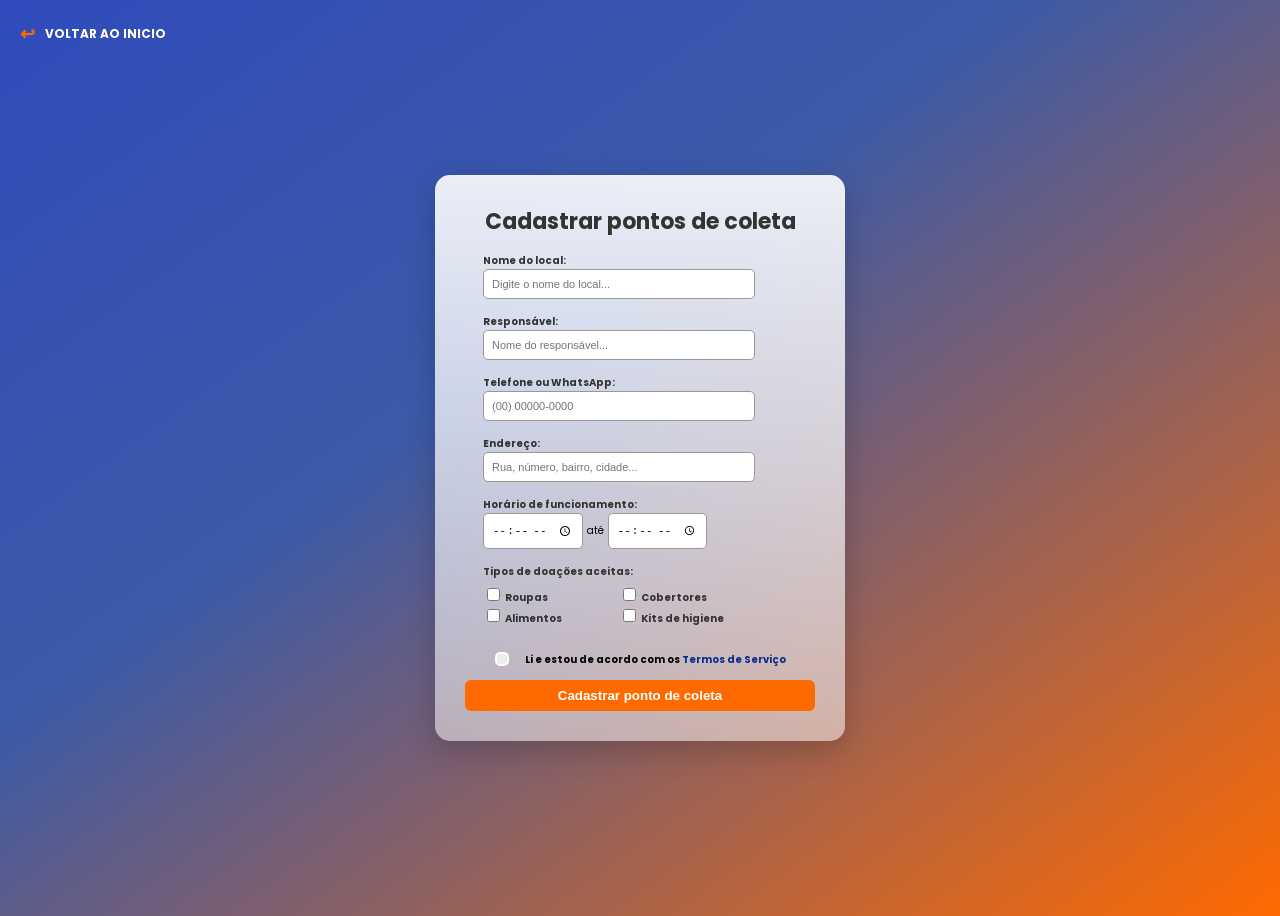
==== telas_Matheus_Matos/cadastro_Ponto_de_coleta/index.html @ 52cfd72e "Projeto completo" ====
<!DOCTYPE html>
<html lang="en">
<head>
    <meta charset="UTF-8">
    <meta name="viewport" content="width=device-width, initial-scale=1.0">
    <link rel="stylesheet" href="./css/style.css">
    <script src="./src/script.js" defer></script>
    <link rel="preconnect" href="https://fonts.googleapis.com">
    <link rel="preconnect" href="https://fonts.gstatic.com" crossorigin>
    <link href="https://fonts.googleapis.com/css2?family=Poppins:wght@300;400;500;600&display=swap" rel="stylesheet">
    <title>Cadastro Ponto de Coleta</title>
</head>
<body>
    <a href="/index.html" class="voltar"><span>&#8617;</span>VOLTAR AO INICIO</a>
    <div class="container">
        <h1>Cadastrar pontos de coleta</h1>

        <div class="campo">
            <label>Nome do local:</label>
            <input type="text" placeholder="Digite o nome do local...">
        </div>
        <div class="campo">
            <label>Responsável:</label>
            <input type="text" placeholder="Nome do responsável...">
        </div>
        <div class="campo">
            <label>Telefone ou WhatsApp:</label>
            <input type="number" placeholder="(00) 00000-0000">
        </div>
        <div class="campo">
            <label>Endereço:</label>
            <input type="text" placeholder="Rua, número, bairro, cidade...">
        </div>
        <div class="campo">
            <label>Horário de funcionamento:</label>
            <div class="horario">
                <input type="time" name="abre">
                <span>até</span>
                <input type="time" name="fecha">
            </div>
        </div>
        <div class="campo">
            <label>Tipos de doações aceitas:</label>
            <div class="checkbox">
                <label><input type= "checkbox"> Roupas</label>
                <label><input type= "checkbox"> Cobertores</label>
                <label><input type= "checkbox"> Alimentos</label>
                <label><input type= "checkbox"> Kits de higiene</label>
            </div>
        </div>
        
        <div class="termos">
            <label class="termos">Li e estou de acordo com os
              <a href="/telas_Matheus_Matos/termo_de_Serviço_VTD/"><span>Termos de Serviço</span></a>
              <input type="checkbox">
              <span class="checkmark3"></span>
            </label>
        </div>

        <a href="../Confirmacao_Ponto_de_Coleta/index.html">
            <button class="btnCadastrarColeta">Cadastrar ponto de coleta</button>
        </a>

    </div>
</body>
</html>
---- telas_Matheus_Matos/cadastro_Ponto_de_coleta/css/style.css ----
body{
    background: linear-gradient(to bottom right, #2f4bbc 0%, #3C5AA6 40%, #FF6A00 100%);
    background-size: cover;
    min-height: 100vh;
    font-family: "poppins", arial;
    display: flex;
    justify-content: center;
    align-items: center;
}

.voltar{
    position: absolute;
    top: 20px;
    left: 20px;    
    color: white;
    text-decoration: none;
    font-size: 12px;
    font-weight: bold;
    display: flex;
    align-items: center;
    gap: 10px;
}

.voltar span{
    color: #FF6A00;
    font-size: 18px;
}

.container{
    display: flex;
    flex-direction: column;
    background: linear-gradient(rgba(255,255,255,0.9) 0%, rgba(255,255,255,0.7) 50%, rgba(255,255,255,0.5) 100%);
    width: 350px;
    padding: 30px;
    border-radius: 15px;
    box-shadow: 0 10px 30px rgba(0,0,0,0.2);
}

.container h1 {
    margin-top: 0;
    color: #333333;
    font-size: 22px;
    text-align: center;
}

.campo {
    display: flex;
    flex-direction: column;
    margin-bottom: 15px;
    padding-right: 60px;
    padding-left: 18px;
}

.campo label{
    font-size: 10px;
    color: #333333;
    font-weight: bold;
}

.campo input{
    font-size: 11px;
    padding: 8px;
    border: solid 1px #9c9797;
    border-radius: 5px;
}

.campo .horario span{
    font-size: 10px;
}

.campo .checkbox {
    display: grid;
    grid-template-columns: 1fr 1fr;
    margin-top: 5px;
}

.termos {
  margin-top: 10px;
  font-size: 10px;
  position: relative;
  padding-left: 30px;
  margin-bottom: 12px;
  font-weight: bold;
  color: black;
}

.termos a{
  text-decoration: none;
  transition: none;
}

.termos span{
  color: #092c8b;
  cursor: pointer;
}

.termos input {
  position: relative;
  opacity: 0;
  cursor: pointer;
  height: 0;
  width: 0;
}

.checkmark3 {
  position: absolute;
  top: 0;
  left: 0;
  height: 10px;
  width: 10px;
  background-color: #eee;
  border-radius: 5px;
  border: 2px solid white;
}

.termos:hover input ~ .checkmark3 {
  background-color: #ccc;
}

.termos input:checked ~ .checkmark3 {
  background-color: #FF7A00;
}

.btnCadastrarColeta {
    align-self: center;
    padding: 8px 30px;
    width: 100%;
    border-radius: 6px;
    border: none;
    background-color: #FF6A00;
    color: #ffffff;
    font-weight: bold;
    cursor: pointer;
}
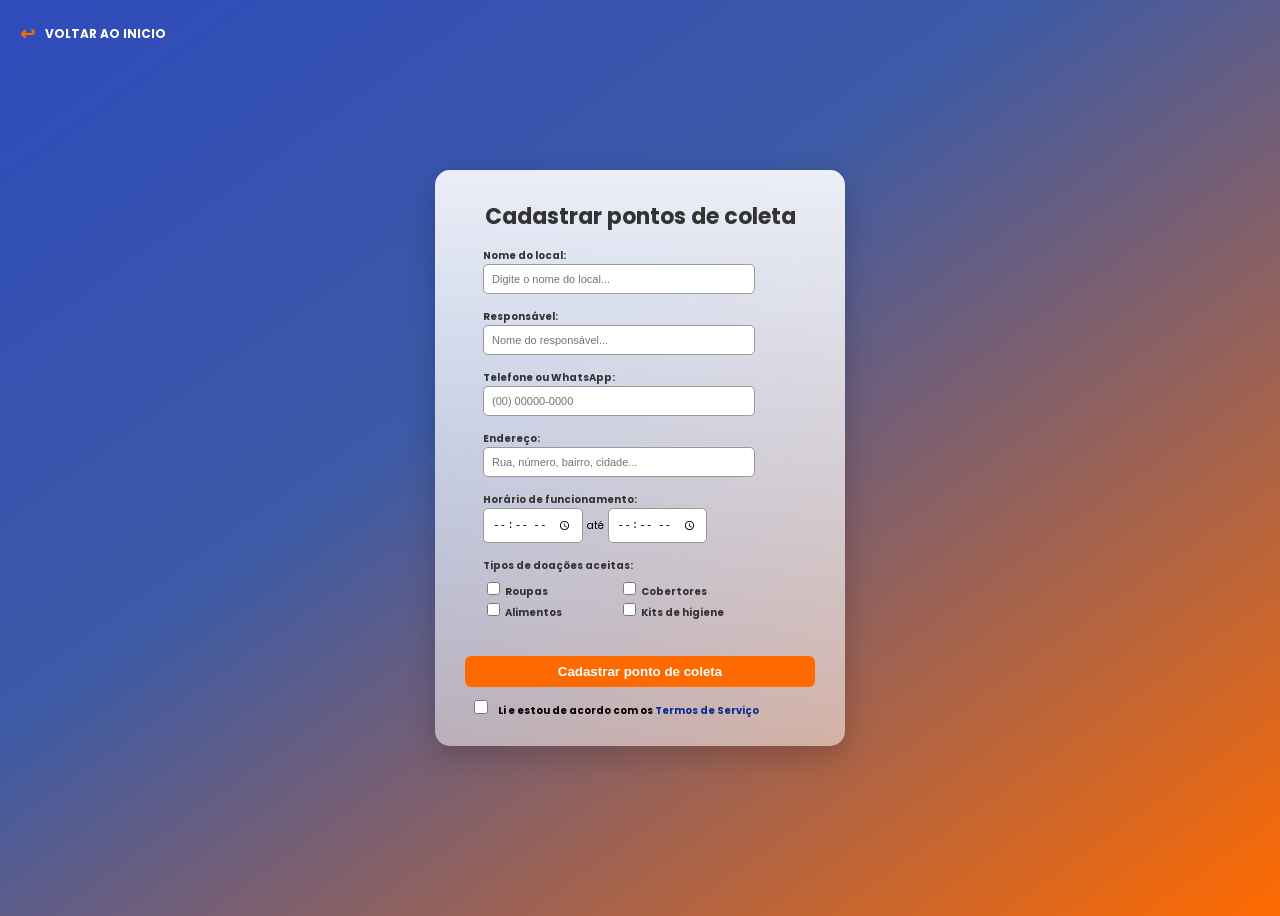
==== commit 7b362a5a: "Projeto atualizado - Inserido a validação dos termos" ====
--- a/telas_Matheus_Matos/cadastro_Ponto_de_coleta/index.html
+++ b/telas_Matheus_Matos/cadastro_Ponto_de_coleta/index.html
@@ -1,5 +1,6 @@
 <!DOCTYPE html>
 <html lang="en">
+
 <head>
     <meta charset="UTF-8">
     <meta name="viewport" content="width=device-width, initial-scale=1.0">
@@ -10,57 +11,57 @@
     <link href="https://fonts.googleapis.com/css2?family=Poppins:wght@300;400;500;600&display=swap" rel="stylesheet">
     <title>Cadastro Ponto de Coleta</title>
 </head>
+
 <body>
     <a href="/index.html" class="voltar"><span>&#8617;</span>VOLTAR AO INICIO</a>
-    <div class="container">
-        <h1>Cadastrar pontos de coleta</h1>
+    <form action="../Confirmacao_Ponto_de_Coleta/index.html">
+        <div class="container">
+            <h1>Cadastrar pontos de coleta</h1>
 
-        <div class="campo">
-            <label>Nome do local:</label>
-            <input type="text" placeholder="Digite o nome do local...">
-        </div>
-        <div class="campo">
-            <label>Responsável:</label>
-            <input type="text" placeholder="Nome do responsável...">
-        </div>
-        <div class="campo">
-            <label>Telefone ou WhatsApp:</label>
-            <input type="number" placeholder="(00) 00000-0000">
-        </div>
-        <div class="campo">
-            <label>Endereço:</label>
-            <input type="text" placeholder="Rua, número, bairro, cidade...">
-        </div>
-        <div class="campo">
-            <label>Horário de funcionamento:</label>
-            <div class="horario">
-                <input type="time" name="abre">
-                <span>até</span>
-                <input type="time" name="fecha">
+            <div class="campo">
+                <label>Nome do local:</label>
+                <input type="text" placeholder="Digite o nome do local...">
+            </div>
+            <div class="campo">
+                <label>Responsável:</label>
+                <input type="text" placeholder="Nome do responsável...">
+            </div>
+            <div class="campo">
+                <label>Telefone ou WhatsApp:</label>
+                <input type="number" placeholder="(00) 00000-0000">
+            </div>
+            <div class="campo">
+                <label>Endereço:</label>
+                <input type="text" placeholder="Rua, número, bairro, cidade...">
+            </div>
+            <div class="campo">
+                <label>Horário de funcionamento:</label>
+                <div class="horario">
+                    <input type="time" name="abre">
+                    <span>até</span>
+                    <input type="time" name="fecha">
+                </div>
+            </div>
+            <div class="campo">
+                <label>Tipos de doações aceitas:</label>
+                <div class="checkbox">
+                    <label><input type="checkbox"> Roupas</label>
+                    <label><input type="checkbox"> Cobertores</label>
+                    <label><input type="checkbox"> Alimentos</label>
+                    <label><input type="checkbox"> Kits de higiene</label>
+                </div>
+            </div>
+
+            <button class="btnCadastrarColeta">Cadastrar ponto de coleta</button>
+
+            <div class="termos">
+                <input type="checkbox" required>
+                <label class="termos">Li e estou de acordo com os
+                    <a href="/telas_Matheus_Matos/termo_de_Serviço_VTD/"><span>Termos de Serviço</span></a>
+                </label>
             </div>
         </div>
-        <div class="campo">
-            <label>Tipos de doações aceitas:</label>
-            <div class="checkbox">
-                <label><input type= "checkbox"> Roupas</label>
-                <label><input type= "checkbox"> Cobertores</label>
-                <label><input type= "checkbox"> Alimentos</label>
-                <label><input type= "checkbox"> Kits de higiene</label>
-            </div>
-        </div>
-        
-        <div class="termos">
-            <label class="termos">Li e estou de acordo com os
-              <a href="/telas_Matheus_Matos/termo_de_Serviço_VTD/"><span>Termos de Serviço</span></a>
-              <input type="checkbox">
-              <span class="checkmark3"></span>
-            </label>
-        </div>
+    </form>
+</body>
 
-        <a href="../Confirmacao_Ponto_de_Coleta/index.html">
-            <button class="btnCadastrarColeta">Cadastrar ponto de coleta</button>
-        </a>
-
-    </div>
-</body>
 </html>
--- a/telas_Matheus_Matos/cadastro_Ponto_de_coleta/css/style.css
+++ b/telas_Matheus_Matos/cadastro_Ponto_de_coleta/css/style.css
@@ -31,7 +31,7 @@
     flex-direction: column;
     background: linear-gradient(rgba(255,255,255,0.9) 0%, rgba(255,255,255,0.7) 50%, rgba(255,255,255,0.5) 100%);
     width: 350px;
-    padding: 30px;
+    padding: 30px 30px 15px 30px;
     border-radius: 15px;
     box-shadow: 0 10px 30px rgba(0,0,0,0.2);
 }
@@ -78,7 +78,7 @@
   margin-top: 10px;
   font-size: 10px;
   position: relative;
-  padding-left: 30px;
+  padding-left: 5px;
   margin-bottom: 12px;
   font-weight: bold;
   color: black;
@@ -96,32 +96,13 @@
 
 .termos input {
   position: relative;
-  opacity: 0;
   cursor: pointer;
-  height: 0;
-  width: 0;
-}
-
-.checkmark3 {
-  position: absolute;
-  top: 0;
-  left: 0;
-  height: 10px;
-  width: 10px;
-  background-color: #eee;
-  border-radius: 5px;
-  border: 2px solid white;
-}
-
-.termos:hover input ~ .checkmark3 {
-  background-color: #ccc;
-}
-
-.termos input:checked ~ .checkmark3 {
-  background-color: #FF7A00;
+  height: 14px;
+  width: 14px;
 }
 
 .btnCadastrarColeta {
+    margin-top: 20px;
     align-self: center;
     padding: 8px 30px;
     width: 100%;
